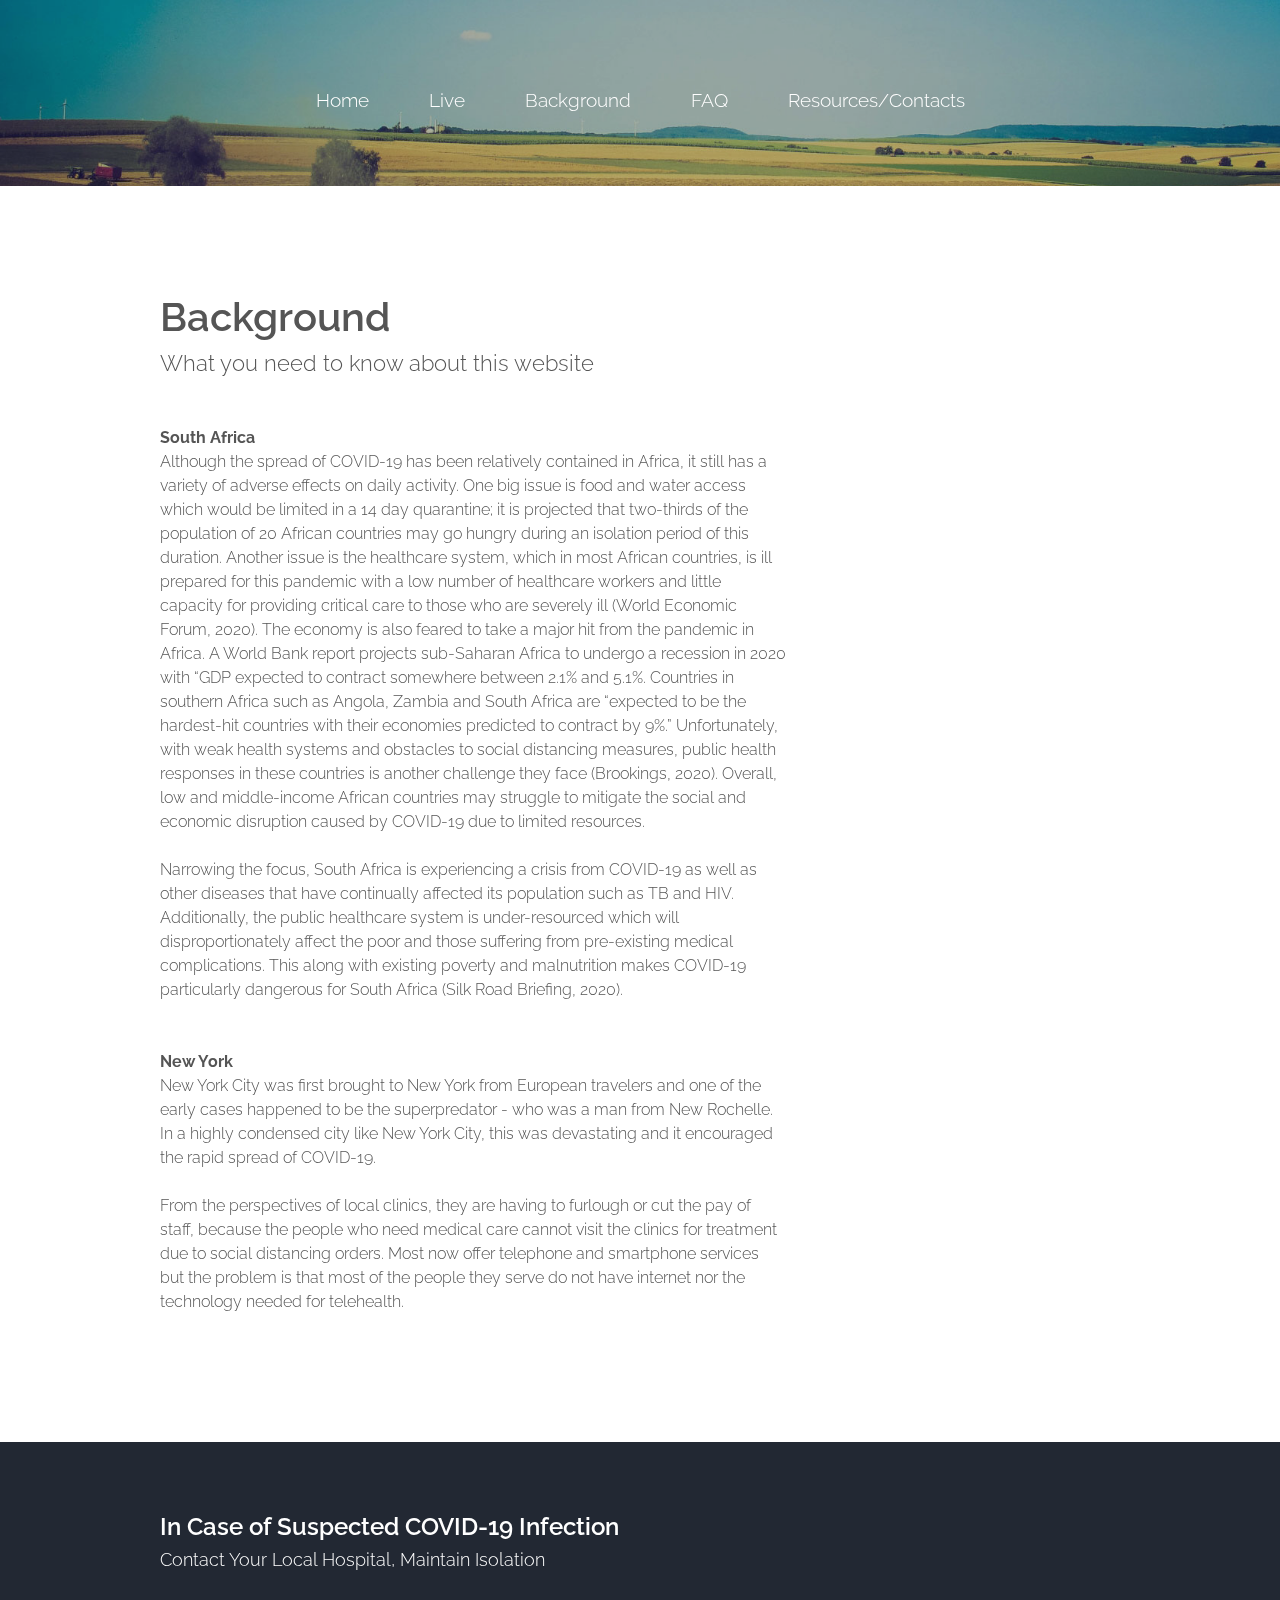
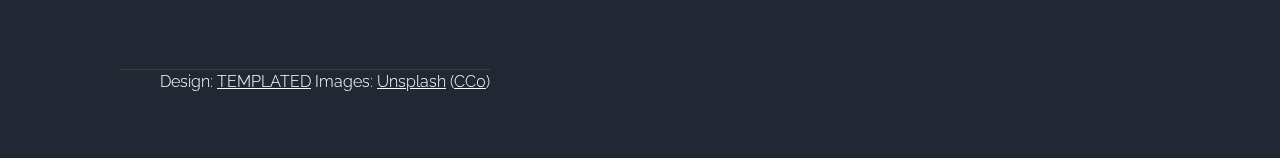
==== Background.html @ 4bc3f418 "project website" ====
<!DOCTYPE HTML>
<!--
	Horizons by TEMPLATED
	templated.co @templatedco
	Released for free under the Creative Commons Attribution 3.0 license (templated.co/license)
-->
<html>
	<head>
		<title>BIG IDEA</title>
		<meta http-equiv="content-type" content="text/html; charset=utf-8" />
		<meta name="description" content="" />
		<meta name="keywords" content="" />
		<!--[if lte IE 8]><script src="css/ie/html5shiv.js"></script><![endif]-->
		<script src="js/jquery.min.js"></script>
		<script src="js/jquery.dropotron.min.js"></script>
		<script src="js/skel.min.js"></script>
		<script src="js/skel-layers.min.js"></script>
		<script src="js/init.js"></script>
		<noscript>
			<link rel="stylesheet" href="css/skel.css" />
			<link rel="stylesheet" href="css/style.css" />
		</noscript>
		<!--[if lte IE 8]><link rel="stylesheet" href="css/ie/v8.css" /><![endif]-->
	</head>
	<body class="left-sidebar">

		<!-- Header -->
			<div id="header">
				<div class="container">
						
					<!-- Logo -->
						<h1><a href="#" id="logo"></a></h1>
					
					<!-- Nav -->
						<nav id="nav">
							<ul>
								<li><a href="index.html">Home</a></li>
								<li>
									<a href=""> Live </a>
									<ul>
										<li><a href="#"> Hot Spots </a></li>
										<li><a href="#"> Updates </a></li>
										<li><a href="#"> Predictions</a></li>
									</ul>
								</li>
								<li><a href="left-sidebar.html"> Background </a></li>
								<li><a href="right-sidebar.html"> FAQ </a></li>
								<li><a href="no-sidebar.html"> Resources/Contacts </a></li>
							</ul>
						</nav>


				</div>
			</div>

		<!-- Main -->
			<div id="main" class="wrapper style1">
				<div class="container">
					<div class="row">
					
						<!-- Sidebar 
						<div id="sidebar" class="4u sidebar">
							<section>
								<header class="major">
									<h2>Etiam malesuada</h2>
								</header>
								<div class="row half">
									<section class="6u">
										<ul class="default">
											<li><a href="#">Donec facilisis tempor</a></li>
											<li><a href="#">Nulla convallis cursus</a></li>
											<li><a href="#">Integer congue euis</a></li>
											<li><a href="#">Venenatis vulputate</a></li>
											<li><a href="#">Morbi ligula volutpat</a></li>
										</ul>
									</section>
									<section class="6u">
										<ul class="default">
											<li><a href="#">Donec facilisis tempor</a></li>
											<li><a href="#">Nulla convallis cursus</a></li>
											<li><a href="#">Integer congue euis</a></li>
											<li><a href="#">Venenatis vulputate</a></li>
											<li><a href="#">Morbi ligula volutpat</a></li>
										</ul>
									</section>
								</div>
							</section>
							<section>
								<header class="major">
									<h2>Mauris vulputate</h2>
								</header>
								<ul class="default">
									<li><a href="#">Pellentesque lectus gravida blandit</a></li>
									<li><a href="#">Lorem ipsum consectetuer adipiscing</a></li>
									<li><a href="#">Phasellus nibh pellentesque congue</a></li>
									<li><a href="#">Cras vitae metus aliquam pharetra</a></li>
									<li><a href="#">Maecenas vitae orci feugiat eleifend</a></li>
									<li><a href="#">Phasellus nibh pellentesque congue</a></li>
									<li><a href="#">Cras vitae metus aliquam pharetra</a></li>
								</ul>
							</section>
						</div>
						-->
						<!-- Content -->
						<div id="content" class="8u skel-cell-important">
							<section>
								<header class="major">
									<h2> Background </h2>
									<span class="byline">What you need to know about this website</span>
								</header>
								<p> <b> South Africa </b> <br> Although the spread of COVID-19 has been relatively contained in Africa, it still has a variety of adverse effects on daily activity. One big issue is food and water access which would be limited in a 14 day quarantine; it is projected that two-thirds of the population of 20 African countries may go hungry during an isolation period of this duration. Another issue is the healthcare system, which in most African countries, is ill prepared for this pandemic with a low number of healthcare workers and little capacity for providing critical care to those who are severely ill (World Economic Forum, 2020). The economy is also feared to take a major hit from the pandemic in Africa. A World Bank report projects sub-Saharan Africa to undergo a recession in 2020 with “GDP expected to contract somewhere between 2.1% and 5.1%. Countries in southern Africa such as Angola, Zambia and South Africa are “expected to be the hardest-hit countries with their economies predicted to contract by 9%.” Unfortunately, with weak health systems and obstacles to social distancing measures, public health responses in these countries is another challenge they face (Brookings, 2020). Overall, low and middle-income African countries may struggle to mitigate the social and economic disruption caused by COVID-19 due to limited resources. <br> <br>
Narrowing the focus, South Africa is experiencing a crisis from COVID-19 as well as other diseases that have continually affected its population such as TB and HIV. Additionally, the public healthcare system is under-resourced which will disproportionately affect the poor and those suffering from pre-existing medical complications. This along with existing poverty and malnutrition makes COVID-19 particularly dangerous for South Africa (Silk Road Briefing, 2020). <br> <br> <br> <b> New York </b> <br> New York City was first brought to New York from European travelers and one of the early cases happened to be the superpredator - who was a man from New Rochelle. In a highly condensed city like New York City, this was devastating and it encouraged the rapid spread of COVID-19. <br> <br>
From the perspectives of local clinics, they are having to furlough or cut the pay of staff, because the people who need medical care cannot visit the clinics for treatment due to social distancing orders. Most now offer telephone and smartphone services but the problem is that most of the people they serve do not have internet nor the technology needed for telehealth.

</p>
							</section>
						</div>
					
					</div>
				</div>
			</div>

		<!-- Footer -->
<div id="footer">
				<div class="container">

					<!-- Lists -->
						<div class="row">
							<div class="8u">
								<section>
									<header class="major">
										<h2>In Case of Suspected COVID-19 Infection</h2>
										<span class="byline"> Contact Your Local Hospital, Maintain Isolation</span>
									</header>
									
								</section>
							</div>
							

					<!-- Copyright -->
						<div class="copyright">
							Design: <a href="http://templated.co">TEMPLATED</a> Images: <a href="http://unsplash.com">Unsplash</a> (<a href="http://unsplash.com/cc0">CC0</a>)
						</div>

				</div>
			</div>

	</body>
</html>
---- css/skel.css ----
/* Resets (http://meyerweb.com/eric/tools/css/reset/ | v2.0 | 20110126 | License: none (public domain)) */

	html,body,div,span,applet,object,iframe,h1,h2,h3,h4,h5,h6,p,blockquote,pre,a,abbr,acronym,address,big,cite,code,del,dfn,em,img,ins,kbd,q,s,samp,small,strike,strong,sub,sup,tt,var,b,u,i,center,dl,dt,dd,ol,ul,li,fieldset,form,label,legend,table,caption,tbody,tfoot,thead,tr,th,td,article,aside,canvas,details,embed,figure,figcaption,footer,header,hgroup,menu,nav,output,ruby,section,summary,time,mark,audio,video{margin:0;padding:0;border:0;font-size:100%;font:inherit;vertical-align:baseline;}article,aside,details,figcaption,figure,footer,header,hgroup,menu,nav,section{display:block;}body{line-height:1;}ol,ul{list-style:none;}blockquote,q{quotes:none;}blockquote:before,blockquote:after,q:before,q:after{content:'';content:none;}table{border-collapse:collapse;border-spacing:0;}body{-webkit-text-size-adjust:none}

/* Box Model */

	*, *:before, *:after {
		-moz-box-sizing: border-box;
		-webkit-box-sizing: border-box;
		box-sizing: border-box;
	}

/* Container */

	body {
		/* min-width: (containers) */
		min-width: 1200px;
	}

	.container {
		margin-left: auto;
		margin-right: auto;
		
		/* width: (containers) */
		width: 1200px;
	}

	/* Modifiers */
	
		.container.small {
			/* width: (containers) * 0.75; */
			width: 900px;
		}

		.container.big {
			width: 100%;

			/* max-width: (containers) * 1.25; */
			max-width: 1500px;

			/* min-width: (containers); */
			min-width: 1200px;
		}

/* Grid */

	.\31 2u { width: 100% }
	.\31 1u { width: 91.6666666667% }
	.\31 0u { width: 83.3333333333% }
	.\39 u { width: 75% }
	.\38 u { width: 66.6666666667% }
	.\37 u { width: 58.3333333333% }
	.\36 u { width: 50% }
	.\35 u { width: 41.6666666667% }
	.\34 u { width: 33.3333333333% }
	.\33 u { width: 25% }
	.\32 u { width: 16.6666666667% }
	.\31 u { width: 8.3333333333% }
	.\-11u { margin-left: 91.6666666667% }
	.\-10u { margin-left: 83.3333333333% }
	.\-9u { margin-left: 75% }
	.\-8u { margin-left: 66.6666666667% }
	.\-7u { margin-left: 58.3333333333% }
	.\-6u { margin-left: 50% }
	.\-5u { margin-left: 41.6666666667% }
	.\-4u { margin-left: 33.3333333333% }
	.\-3u { margin-left: 25% }
	.\-2u { margin-left: 16.6666666667% }
	.\-1u { margin-left: 8.3333333333% }

	/* Rows */

		.row > * {
			float: left;
		}

		.row:after {
			content: '';
			display: block;
			clear: both;
			height: 0;
		}

		.row:first-child > * {
			padding-top: 0 !important;
		}

		/* Normal */

			.row > * {
				/* padding-left: (gutters) */
				padding-left: 40px;
			}

			.row + .row > * {
				/* padding: (gutters) 0 0 (gutters) */
				padding: 40px 0 0 40px;
			}

			.row {
				/* margin-left: -(gutters) */
				margin-left: -40px;
			}

		/* Flush */

			.row.flush > * {
				padding-left: 0;
			}

			.row + .row.flush > * {
				padding: 0;
			}

			.row.flush {
				margin-left: 0;
			}

		/* Quarter */

			.row.quarter > * {
				/* padding-left: (gutters * 0.25) */
				padding-left: 10px;
			}

			.row + .row.quarter > * {
				/* padding: (gutters * 0.25) 0 0 (gutters * 0.25) */
				padding: 10px 0 0 10px;
			}

			.row.quarter {
				/* margin-left: -(gutters * 0.25) */
				margin-left: -10px;
			}

		/* Half */

			.row.half > * {
				/* padding-left: (gutters * 0.5) */
				padding-left: 20px;
			}

			.row + .row.half > * {
				/* padding: (gutters * 0.5) 0 0 (gutters * 0.5) */
				padding: 20px 0 0 20px;
			}

			.row.half {
				/* margin-left: -(gutters * 0.5) */
				margin-left: -20px;
			}

		/* One and (a) Half */

			.row.oneandhalf > * {
				/* padding-left: (gutters * 1.5) */
				padding-left: 60px;
			}

			.row + .row.oneandhalf > * {
				/* padding: (gutters * 1.5) 0 0 (gutters * 1.5) */
				padding: 60px 0 0 60px;
			}

			.row.oneandhalf {
				/* margin-left: -(gutters * 1.5) */
				margin-left: -60px;
			}

		/* Double */

			.row.double > * {
				/* padding-left: (gutters * 2) */
				padding-left: 80px;
			}

			.row + .row.double > * {
				/* padding: (gutters * 2) 0 0 (gutters * 2) */
				padding: 80px 0 0 80px;
			}

			.row.double {
				/* margin-left: -(gutters * 2) */
				margin-left: -80px;
			}
---- css/style.css ----
/*
	Horizons by TEMPLATED
	templated.co @templatedco
	Released for free under the Creative Commons Attribution 3.0 license (templated.co/license)
*/
@import url("font-awesome.min.css");
@import url("http://fonts.googleapis.com/css?family=Raleway:100,200,300,400,500,600,700,800,900");

/* Basic */

	body {
		background: #222833;
	}

	body, input, select, textarea {
		color: #555555;
		font-family: 'Raleway', sans-serif;
		font-size: 13pt;
		font-weight: 300;
		line-height: 1.75em;
	}

	a {
		color: #3ac984;
		text-decoration: underline;
	}

		a:hover {
			text-decoration: none;
		}

	strong, b {
		font-weight: 700;
	}

	em, i {
		font-style: italic;
	}

	p, ul, ol, dl, table, blockquote {
		margin: 0 0 2em 0;
	}

	h1, h2, h3, h4, h5, h6 {
		color: inherit;
		font-weight: 700;
		line-height: 1.75em;
		margin-bottom: 1em;
	}

		h1 a, h2 a, h3 a, h4 a, h5 a, h6 a {
			color: inherit;
			text-decoration: none;
		}

	h2 {
		font-size: 1.5em;
	}

	h3 {
		font-size: 1.25em;
	}

	sub {
		font-size: 0.8em;
		position: relative;
		top: 0.5em;
	}

	sup {
		font-size: 0.8em;
		position: relative;
		top: -0.5em;
	}

	hr {
		border-top: solid 1px #888888;
		border: 0;
		margin-bottom: 1.5em;
	}

	blockquote {
		border-left: solid 0.5em #888888;
		font-style: italic;
		padding: 1em 0 1em 2em;
	}

	section.special, article.special {
		text-align: center;
	}

	header.major {
		padding-bottom: 4em;
	}

	header h2 {
		margin: 0;
		padding: 0;
		font-size: 3em;
		font-weight: 600;
	}

	header .byline {
		font-size: 1.6em;
	}

	footer > :last-child {
		margin-bottom: 0;
	}

	footer.major {
		padding-top: 3em;
	}

/* Form */

	input[type="text"],
	input[type="password"],
	input[type="email"],
	textarea {
		-moz-appearance: none;
		-webkit-appearance: none;
		-o-appearance: none;
		-ms-appearance: none;
		appearance: none;
		background: none;
		border: solid 1px #888888;
		color: inherit;
		display: block;
		outline: 0;
		padding: 0.75em;
		text-decoration: none;
		width: 100%;
	}

		input[type="text"]:focus,
		input[type="password"]:focus,
		input[type="email"]:focus,
		textarea:focus {
			border-color: #3ac984;
		}

	input[type="text"],
	input[type="password"],
	input[type="email"] {
		line-height: 1em;
	}

	::-webkit-input-placeholder {
		color: inherit;
		opacity: 0.5;
		position: relative;
		top: 3px;
	}

	:-moz-placeholder {
		color: inherit;
		opacity: 0.5;
	}

	::-moz-placeholder {
		color: inherit;
		opacity: 0.5;
	}

	:-ms-input-placeholder {
		color: inherit;
		opacity: 0.5;
	}

	.formerize-placeholder {
		color: rgba(85, 85, 85, 0.5) !important;
	}

/* Image */

	.image {
		border: 0;
		position: relative;
	}

		.image.fit {
			display: block;
		}

			.image.fit img {
				display: block;
				width: 100%;
			}

		.image.feature {
			display: block;
			margin: 0 0 2em 0;
		}

			.image.feature img {
				display: block;
				width: 100%;
			}

/* Icon */

	.icon {
		position: relative;
	}

		.icon:before {
			content: "";
			-moz-osx-font-smoothing: grayscale;
			-webkit-font-smoothing: antialiased;
			font-family: FontAwesome;
			font-style: normal;
			font-weight: normal;
			text-transform: none !important;
		}

		.icon > .label {
			display: none;
		}

/* Lists */

	ol.default {
		list-style: decimal;
		padding-left: 1.25em;
	}

		ol.default li {
			padding-left: 0.25em;
		}

	ul {
		margin: 0;
		padding: 0;
	}

		ul.default {
			list-style: none;
		}

			ul.default li {
				display: block;
				padding: 0.60em 0;
				border-top: 1px solid;
				border-color: rgba(192, 192, 192, 0.15);
			}

			ul.default > :first-child {
				padding-top: 0;
				border-top: none;
			}

		ul.icons {
			cursor: default;
		}

			ul.icons li {
				display: inline-block;
				line-height: 1em;
				padding-left: 0.5em;
			}

				ul.icons li:first-child {
					padding-left: 0;
				}

		ul.actions {
			cursor: default;
		}

			ul.actions:last-child {
				margin-bottom: 0;
			}

			ul.actions li {
				display: inline-block;
				padding: 0 0 0 1.5em;
			}

				ul.actions li:first-child {
					padding: 0;
				}

			ul.actions.vertical li {
				display: block;
				padding: 1.5em 0 0 0;
			}

				ul.actions.vertical li:first-child {
					padding: 0;
				}

		ul.contact li {
			padding: 1.05em 0;
			border-top: 1px solid;
			border-color: rgba(192, 192, 192, 0.15);
		}

			ul.contact li > span {
				display: inline-block;
			}

			ul.contact li .address, ul.contact li .mail, ul.contact li .phone {
				float: left;
				width: 100px;
				font-weight: 600;
			}

		ul.contact > :first-child {
			padding-top: 0;
			border-top: none;
		}

		ul.style li {
			clear: both;
			display: block;
			padding-top: 3em;
		}

		ul.style > :first-child {
			padding-top: 0;
		}

		ul.style h3 {
			display: block;
			margin: 0;
			padding-bottom: 0.50em;
			font-size: 1.1em;
			font-weight: 700;
			color: #404040;
		}

		ul.style .fa {
			float: left;
			display: inline-block;
			width: 80px;
			height: 80px;
			margin-right: 1em;
			background: #3ac984;
			line-height: 80px;
			text-align: center;
			border-radius: 10px;
			font-size: 2em;
			color: white;
		}

		ul.list {
			list-style: none;
		}

			ul.list li {
				display: block;
				padding: 0.60em 0;
				border-top: 1px solid;
				border-color: red;
			}

			ul.list > :first-child {
				padding-top: 0;
				border-top: none;
			}

/* Tables */

	table {
		width: 100%;
	}

		table.default {
			width: 100%;
		}

			table.default tbody tr {
				border-bottom: solid 1px #888888;
			}

			table.default td {
				padding: 0.5em 1em 0.5em 1em;
			}

			table.default th {
				font-weight: 700;
				padding: 0.5em 1em 0.5em 1em;
				text-align: left;
			}

			table.default thead {
				background: #555555;
				color: #fff;
			}

/* Button */

	input[type="submit"],
	input[type="reset"],
	input[type="button"],
	.button {
		-moz-appearance: none;
		-webkit-appearance: none;
		-o-appearance: none;
		-ms-appearance: none;
		appearance: none;
		-moz-transition: background-color 0.2s ease-in-out;
		-webkit-transition: background-color 0.2s ease-in-out;
		-o-transition: background-color 0.2s ease-in-out;
		-ms-transition: background-color 0.2s ease-in-out;
		transition: background-color 0.2s ease-in-out;
		background: #3ac984;
		border-radius: 40px;
		border: 0;
		color: white;
		cursor: pointer;
		display: inline-block;
		padding: 0.80em 2em;
		text-align: center;
		text-decoration: none;
		font-size: 1.4em;
		font-weight: 600;
		min-width: 10em;
	}

		input[type="submit"]:hover,
		input[type="reset"]:hover,
		input[type="button"]:hover,
		.button:hover {
			background-color: #32b777;
		}

		input[type="submit"].fit,
		input[type="reset"].fit,
		input[type="button"].fit,
		.button.fit {
			width: 100%;
		}

		input[type="submit"].small,
		input[type="reset"].small,
		input[type="button"].small,
		.button.small {
			font-size: 0.8em;
		}

/* Wrapper */

	.wrapper.style1 {
		background: #fff;
	}

	.wrapper.style2 {
		background: #ececec;
		padding: 6em 0;
		text-align: center;
	}

	.wrapper.style3 {
		padding: 2em 0 3.5em 0;
		background: #ececec;
	}

		.wrapper.style3 span {
			display: inline-block;
			padding-top: 0.80em;
			font-size: 2em;
			font-weight: 600;
		}

		.wrapper.style3 .button {
			float: right;
		}

/* Header */

	#header {
		background: #333333 url("../images/pic01.jpg") no-repeat;
		background-size: cover;
		color: #fff;
		padding: 6em 0;
		text-align: center;
		background-position: 0% 65%;
		position: relative;
	}

		#header:before {
			content: '';
			position: absolute;
			left: 0;
			top: 0;
			width: 100%;
			height: 100%;
			background: rgba(16, 32, 48, 0.25);
		}

		#header > * {
			position: relative;
			z-index: 1;
		}

	.homepage #header {
		padding: 8em 0;
		background-position: center;
	}

	#logo {
		font-size: 2em;
	}

	#nav > ul {
		margin: 0;
	}

		#nav > ul > li {
			border-radius: 10px 10px 0 0;
			display: inline-block;
			margin-left: 0.5em;
			padding: 0.5em 1.5em;
		}

			#nav > ul > li a {
				color: #FFF;
				text-decoration: none;
				font-size: 1.2em;
			}

			#nav > ul > li:first-child {
				margin-left: 0;
			}

			#nav > ul > li:hover a {
				color: #fff;
			}

			#nav > ul > li.active {
				background: #3ac984;
			}

				#nav > ul > li.active a {
					color: white;
				}

			#nav > ul > li > ul {
				display: none;
			}

/* Dropotron */

	.dropotron {
		margin-top: -2px;
		background: #3ac984;
		border-radius: 10px;
		color: white;
		min-width: 12em;
		padding: 1em 0;
	}

		.dropotron > li {
			line-height: 2em;
			padding: 0 1em;
		}

			.dropotron > li > a {
				color: #FFF;
				text-decoration: none;
			}

			.dropotron > li.active > a, .dropotron > li:hover > a {
				color: #FFF;
			}

		.dropotron.level-0 {
			border-radius: 0 10px 10px 10px;
			font-size: 1em;
		}

/* Banner */

	#banner {
		text-align: center;
		padding: 4em 0 0 0;
	}

		#banner .major h2 {
			font-size: 3.5em;
		}

		#banner .major .byline {
			display: block;
			margin: 0em 2em;
			line-height: 1.6em;
			font-size: 1.5em;
		}
		
		#banner a {
			color: inherit;
		}

/* Main */

	.no-sidebar #main .major, .left-sidebar #main .major, .right-sidebar #main .major {
		text-align: left;
	}

	.homepage #main .major {
		text-align: center;
	}

	#main {
		padding: 6em 0;
	}

		#main .sidebar .major {
			padding-bottom: 2em;
		}

			#main .sidebar .major h2 {
				font-size: 1.8em;
			}

		#main .sidebar .default li {
			border-color: #cdcdcd;
		}

		#main .sidebar .default a {
			color: #464646;
		}

		#main .sidebar > :first-child {
			margin-bottom: 3em;
		}

/* Footer */

	#footer {
		padding: 4em 0;
		color: #fff;
	}

		#footer .major h2 {
			font-size: 2em;
			color: #FFF;
		}

		#footer .major .byline {
			font-size: 1.1em;
		}

		#footer .copyright {
			margin-top: 3em;
			padding-top: 3em;
			border-top: 1px solid;
			border-color: rgba(192, 192, 192, 0.15);
			text-align: center;
			color: inherit;
		}

		#footer a {
			color: inherit;
		}
---- css/ie/v8.css ----
/*
	Horizons by TEMPLATED
	templated.co @templatedco
	Released for free under the Creative Commons Attribution 3.0 license (templated.co/license)
*/

	.button {
		position: relative;
		-ms-behavior: url("css/ie/PIE.htc");
	}

	ul.style .fa {
		position: relative;
		-ms-behavior: url("css/ie/PIE.htc");
	}

	#nav > ul > li {
		position: relative;
		-ms-behavior: url("css/ie/PIE.htc");
	}

/* Dropotron */

	.dropotron {
		position: relative;
		-ms-behavior: url("css/ie/PIE.htc");
	}

		.dropotron.level-0 {
			position: relative;
			-ms-behavior: url("css/ie/PIE.htc");
		}
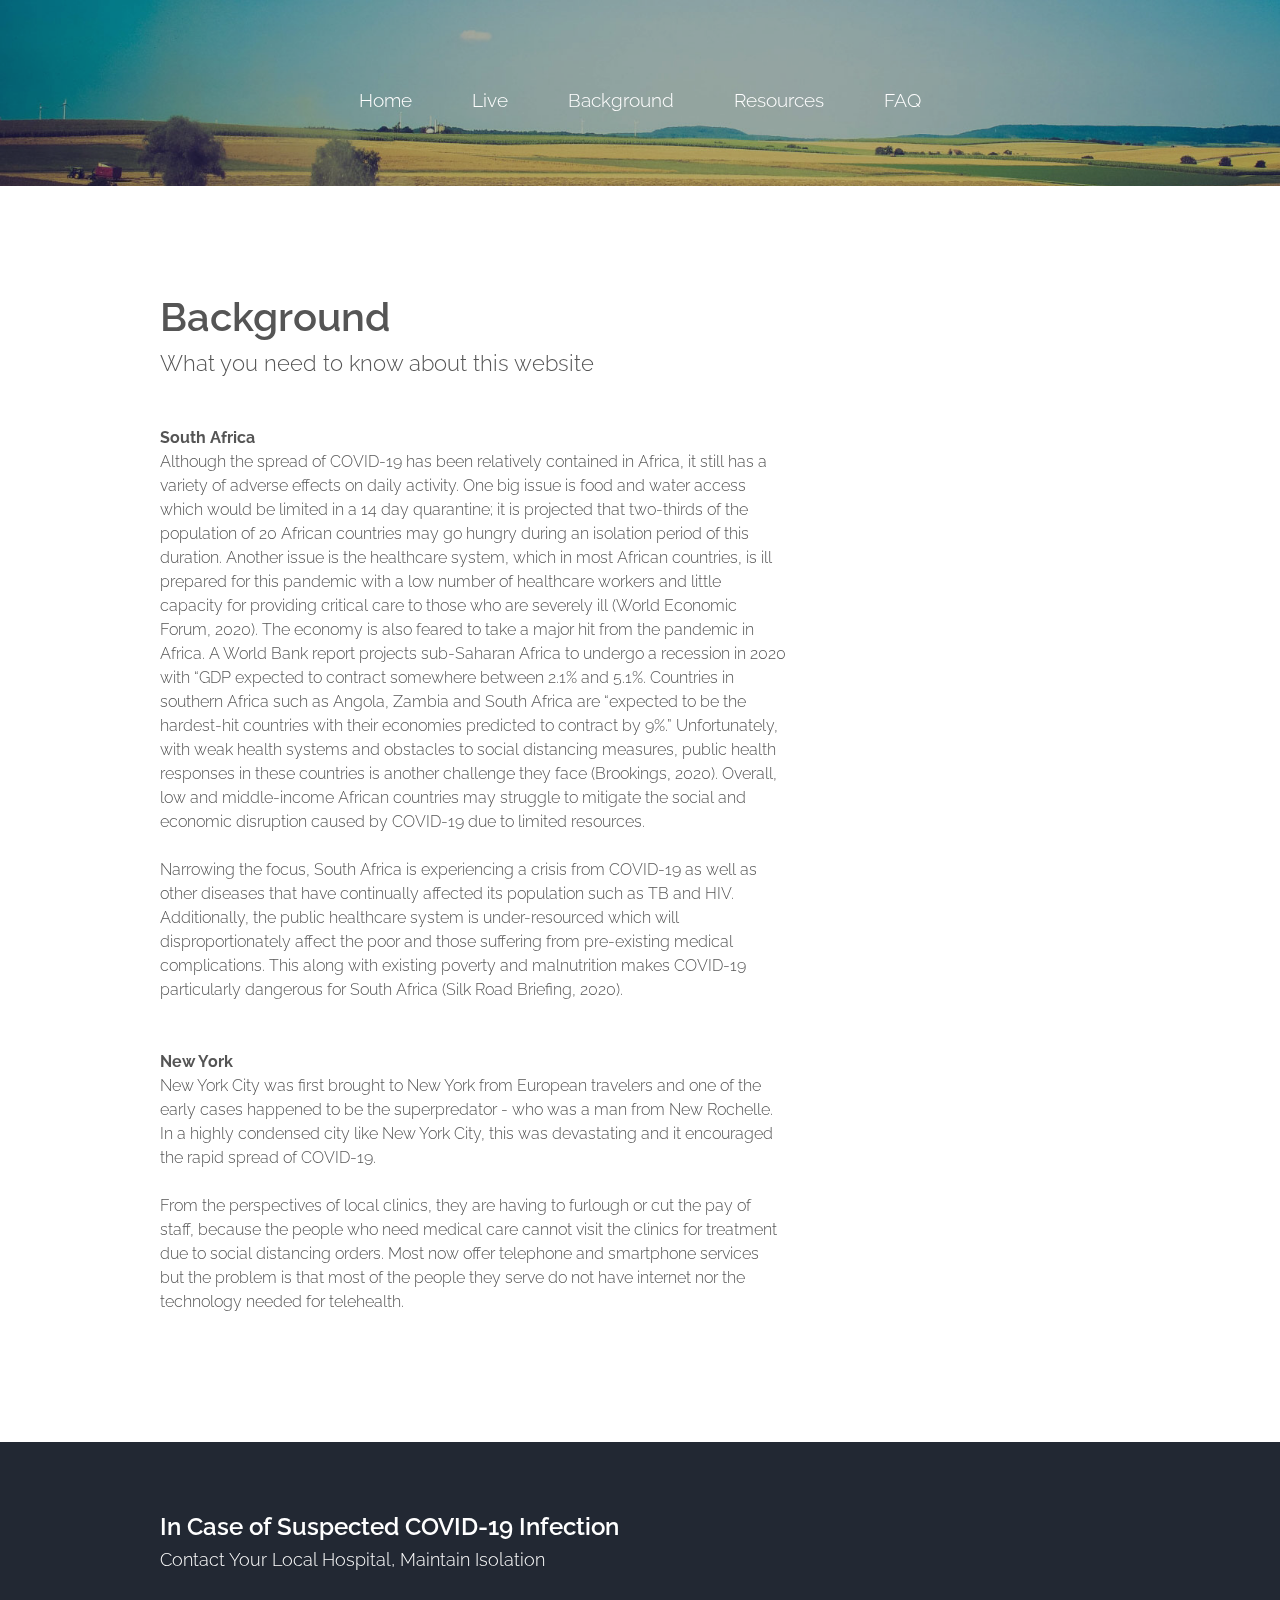
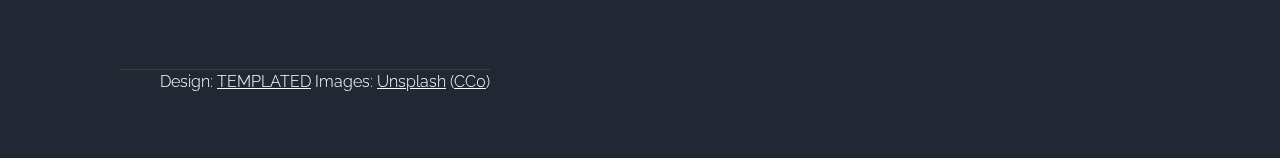
==== commit 01b7a3ae: "for real now" ====
--- a/Background.html
+++ b/Background.html
@@ -6,7 +6,7 @@
 -->
 <html>
 	<head>
-		<title>BIG IDEA</title>
+		<title>Background</title>
 		<meta http-equiv="content-type" content="text/html; charset=utf-8" />
 		<meta name="description" content="" />
 		<meta name="keywords" content="" />
@@ -43,9 +43,9 @@
 										<li><a href="#"> Predictions</a></li>
 									</ul>
 								</li>
-								<li><a href="left-sidebar.html"> Background </a></li>
-								<li><a href="right-sidebar.html"> FAQ </a></li>
-								<li><a href="no-sidebar.html"> Resources/Contacts </a></li>
+								<li><a href="Background.html"> Background </a></li>
+								<li><a href="Resources.html"> Resources </a></li>
+								<li><a href="FAQ.html"> FAQ </a></li>
 							</ul>
 						</nav>
 
